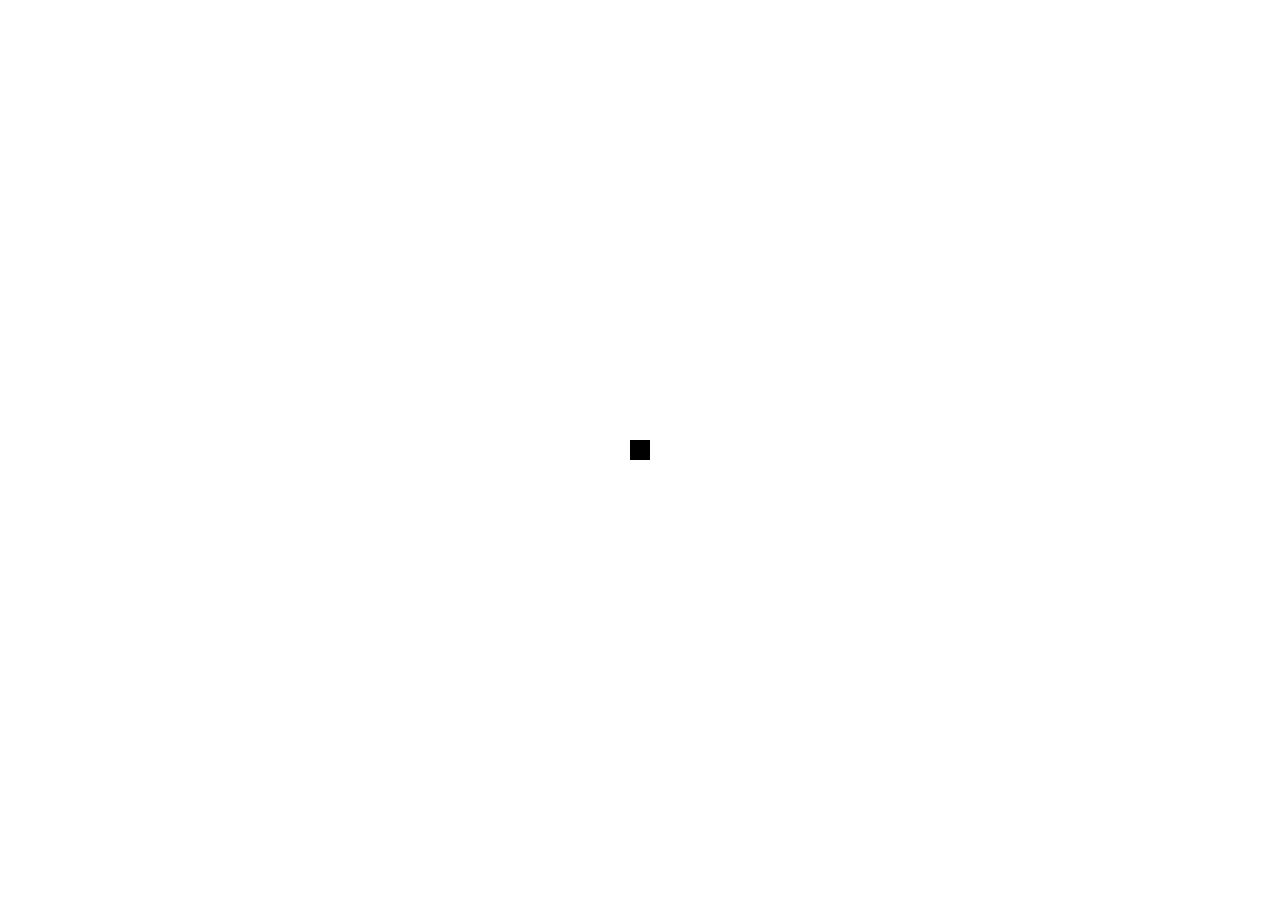
==== contacts.html @ 3ee38d35 "added html skeleton of the site" ====
<!DOCTYPE html>
<html lang="en">
<head>
    <meta charset="UTF-8">
    <meta name="viewport" content="width=device-width, initial-scale=1.0">
    <link rel="stylesheet" href="css/contacts.css">
    <title>Document</title>
</head>
<body>
    <div>
    <script type="text/javascript" charset="utf-8" async src="https://api-maps.yandex.ru/services/constructor/1.0/js/?um=constructor%3Ac2da8205ae7e68e22a00ccad50273f770ff82fc8f3315dd74a20b02ae6efc6f3&amp;width=1000&amp;height=600&amp;lang=ru_RU&amp;scroll=true"></script>
    </div>
</body>
</html>
---- css/contacts.css ----
div {
    border: 10px solid black;
    position: absolute;
    left: 50%;
    top: 50%;
    transform:translate(-50%,-50%);
}
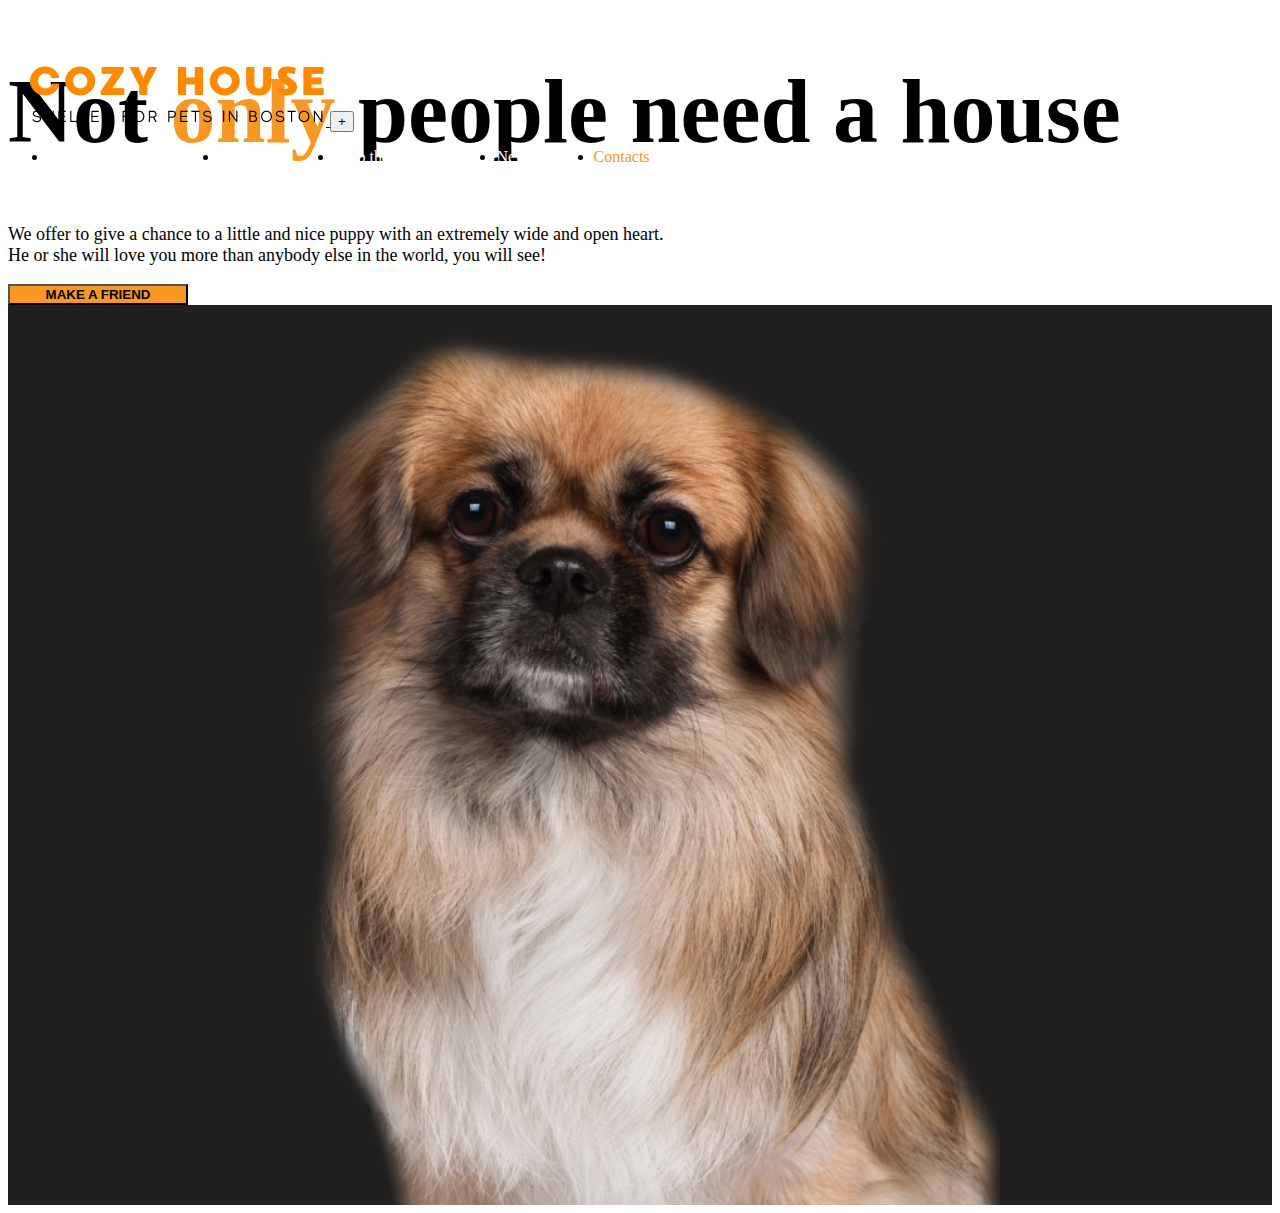
==== commit 8f4f67e9: "add header to contacts, and start doing contacts" ====
--- a/contacts.html
+++ b/contacts.html
@@ -4,11 +4,60 @@
     <meta charset="UTF-8">
     <meta name="viewport" content="width=device-width, initial-scale=1.0">
     <link rel="stylesheet" href="css/contacts.css">
-    <title>Document</title>
+    <link href="https://cdn.jsdelivr.net/npm/bootstrap@5.0.2/dist/css/bootstrap.min.css" rel="stylesheet" integrity="sha384-EVSTQN3/azprG1Anm3QDgpJLIm9Nao0Yz1ztcQTwFspd3yD65VohhpuuCOmLASjC" crossorigin="anonymous">
+    <title>Cozy House</title>
 </head>
 <body>
-    <div>
+    <header><!-- Хэдер надо сделать absolut что бы он не колизился с превым скролом-->
+        <nav class="navbar navbar-expand-lg">
+            <a class="navbar-brand" href="#">
+                <img src="assets/Logo.png" alt="Logo" style="padding-left: 20px;">
+            </a>
+            <!-- Тогглер для адаптивного меню -->
+            <button class="navbar-toggler" type="button" data-toggle="collapse" data-target="#navbarNavDropdown" aria-controls="navbarNavDropdown" aria-expanded="false" aria-label="Toggle navigation">
+                <span class="navbar-toggler-icon">+</span>
+            </button>
+            <!-- Элементы навигации справа -->
+            <div class="collapse navbar-collapse justify-content-end" id="navbarNavDropdown" style="padding-right: 20px">
+                <ul class="navbar-nav scroll-container">
+                <li class="nav-item active">
+                    <a class="nav-link" href="#">About the shelter</a>
+                </li>
+                <li class="nav-item">
+                    <a class="nav-link" href="#">Our pets</a>
+                </li>
+                <li class="nav-item">
+                    <a class="nav-link" href="#">Help the shelter</a>
+                </li>
+                <li class="nav-item">
+                    <a class="nav-link" href="#">News</a>
+                </li>
+                <li class="nav-item">
+                    <a class="nav-link" href="#"><span class="highlight">Contacts</span></a>
+                </li>
+            </ul>
+            </div>
+        </nav>
+    </header>
+
+    <div class="container-fluid">
+        <div class="row">
+            <div class="col-md-6 pattern-background d-flex flex-column justify-content-center">
+                <h1 style="font-size: 10vh;">Not <span class="highlight">only</span> people need a house</h1>
+                <p style="font-size: 2vh">We offer to give a chance to a little and nice puppy with an extremely wide and open heart. <br> He or she will love you more than anybody else in the world, you will see!</p>
+                <button class="btn mt-3" style="width: 20vh; background-color: #f79824"><b>MAKE A FRIEND</b></button>
+            </div>
+            <div class="col-md-6 dog-image" style="height: 100vh;"></div>
+        </div>
+    </div>
+
+    <!-- 
+    <div class="adress-map">
     <script type="text/javascript" charset="utf-8" async src="https://api-maps.yandex.ru/services/constructor/1.0/js/?um=constructor%3Ac2da8205ae7e68e22a00ccad50273f770ff82fc8f3315dd74a20b02ae6efc6f3&amp;width=1000&amp;height=600&amp;lang=ru_RU&amp;scroll=true"></script>
-    </div>
+    </div> -->
+
+    <script src="https://code.jquery.com/jquery-3.5.1.slim.min.js"></script>
+    <script src="https://cdn.jsdelivr.net/npm/@popperjs/core@2.9.9/dist/umd/popper.min.js"></script>
+    <script src="https://maxcdn.bootstrapcdn.com/bootstrap/4.5.2/js/bootstrap.min.js"></script>
 </body>
 </html>--- a/css/contacts.css
+++ b/css/contacts.css
@@ -1,7 +1,45 @@
-div {
+div.adress-map {
     border: 10px solid black;
     position: absolute;
     left: 50%;
     top: 50%;
     transform:translate(-50%,-50%);
 }
+
+header {
+    position: absolute;
+    width: 100%;
+}
+
+.scroll-container {
+    width: 47vw;
+    display: flex;
+    justify-content: space-between;
+}
+
+.highlight {
+    color: #f79824;
+}
+
+a.nav-link {
+    color: white;
+}
+
+a.nav-link:visited {
+    color: white;
+}
+
+a.nav-link:hover {
+    color: #FFD7A8;
+}
+
+.pattern-background {
+    background: linear-gradient(rgba(255,255,255,0.95), rgba(255,255,255,0.95)), url('../assets/repeat-bg-main.png') repeat;
+}
+
+.dog-image {
+    background: url('../assets/dog-contacts.png') no-repeat center center;
+    background-size: 80vh;
+    background-color: #21201F;
+    margin: 0px 0px 0px auto;
+}
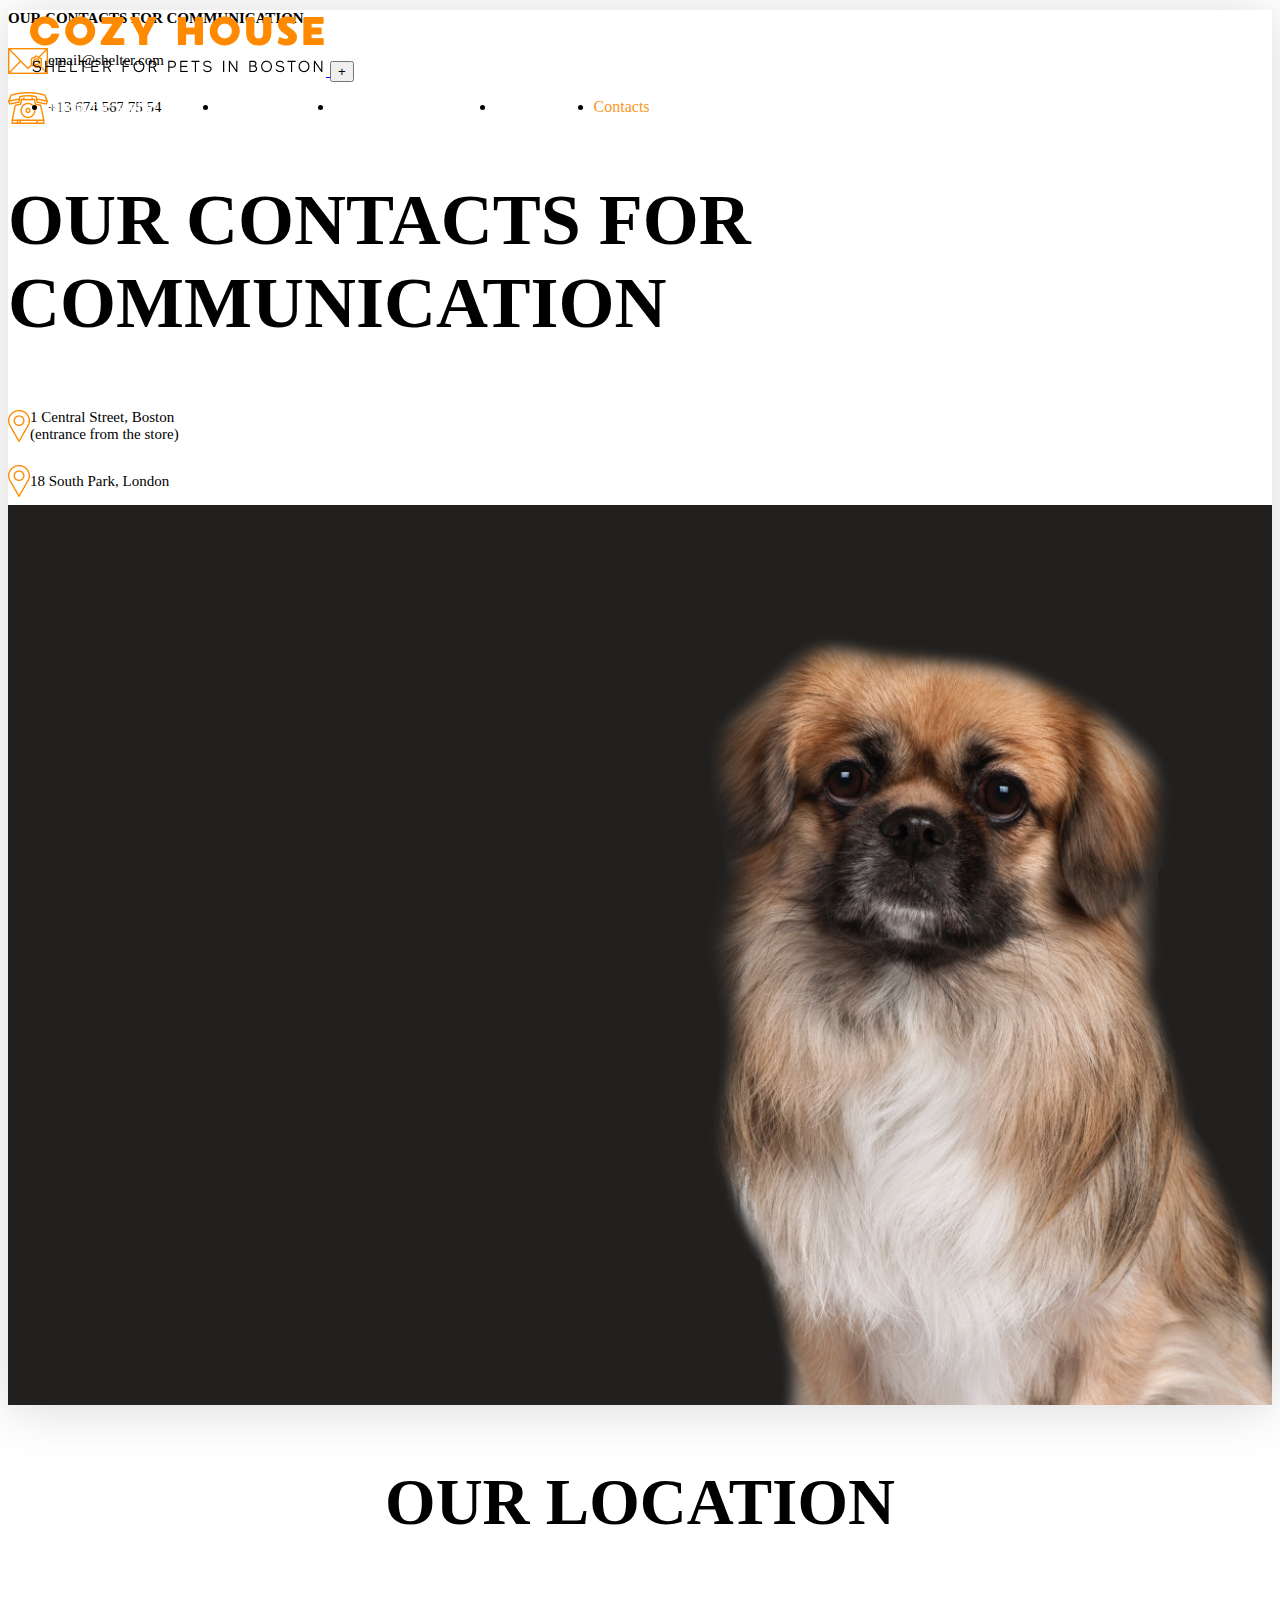
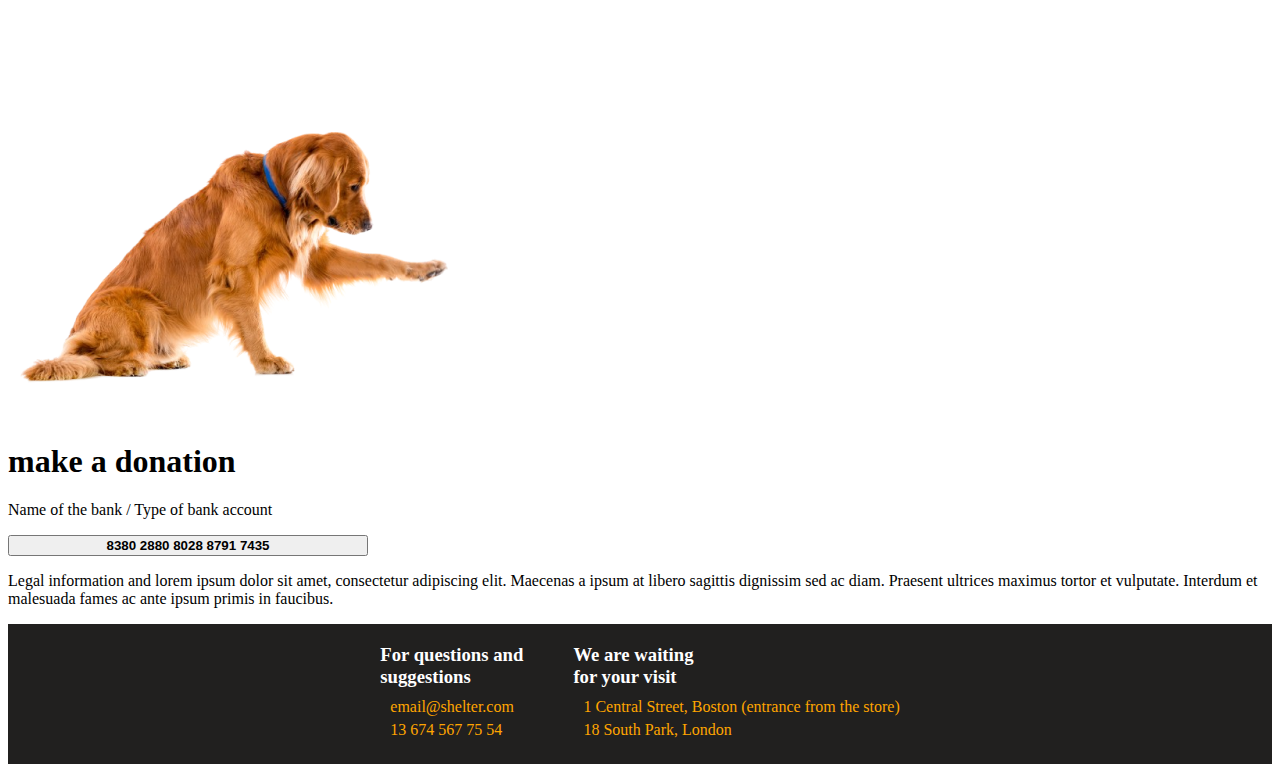
==== commit 75a5b706: "Updates Contacts page" ====
--- a/contacts.html
+++ b/contacts.html
@@ -4,6 +4,7 @@
     <meta charset="UTF-8">
     <meta name="viewport" content="width=device-width, initial-scale=1.0">
     <link rel="stylesheet" href="css/contacts.css">
+    <link rel="stylesheet" href="css/header_footer_fonts.css">
     <link href="https://cdn.jsdelivr.net/npm/bootstrap@5.0.2/dist/css/bootstrap.min.css" rel="stylesheet" integrity="sha384-EVSTQN3/azprG1Anm3QDgpJLIm9Nao0Yz1ztcQTwFspd3yD65VohhpuuCOmLASjC" crossorigin="anonymous">
     <title>Cozy House</title>
 </head>
@@ -40,21 +41,64 @@
         </nav>
     </header>
 
-    <div class="container-fluid">
+    <div class="container-fluid shadow">
         <div class="row">
             <div class="col-md-6 pattern-background d-flex flex-column justify-content-center">
-                <h1 style="font-size: 10vh;">Not <span class="highlight">only</span> people need a house</h1>
-                <p style="font-size: 2vh">We offer to give a chance to a little and nice puppy with an extremely wide and open heart. <br> He or she will love you more than anybody else in the world, you will see!</p>
-                <button class="btn mt-3" style="width: 20vh; background-color: #f79824"><b>MAKE A FRIEND</b></button>
+                <h1 style="font-size: 15px;">OUR CONTACTS FOR COMMUNICATION</h1>
+                <div class="icon_text">
+                    <img src="assets/icon-email.png">
+                    <p style="font-size: 15px">email@shelter.com</p>
+                </div>
+                <div class="icon_text">
+                    <img src="assets/icon-phone.png">
+                    <p style="font-size: 15px">+13 674 567 75 54</p>
+                </div>
+                <h1 style="font-size: 8vh;">OUR CONTACTS FOR COMMUNICATION</h1>
+                <div class="icon_text">
+                    <img src="assets/icon-marker.png">
+                    <p style="font-size: 15px">1 Central Street, Boston  <br> (entrance from the store)</p>
+                </div>
+                <div class="icon_text">
+                    <img src="assets/icon-marker.png">
+                    <p style="font-size: 15px">18 South Park, London </p>
+                </div>
             </div>
             <div class="col-md-6 dog-image" style="height: 100vh;"></div>
         </div>
     </div>
 
-    <!-- 
-    <div class="adress-map">
-    <script type="text/javascript" charset="utf-8" async src="https://api-maps.yandex.ru/services/constructor/1.0/js/?um=constructor%3Ac2da8205ae7e68e22a00ccad50273f770ff82fc8f3315dd74a20b02ae6efc6f3&amp;width=1000&amp;height=600&amp;lang=ru_RU&amp;scroll=true"></script>
-    </div> -->
+    <div class="adress-map-box">
+        <h1 class="goaltext">OUR LOCATION</h1>
+
+        <div class="adress-map">
+            <script type="text/javascript" charset="utf-8" async src="https://api-maps.yandex.ru/services/constructor/1.0/js/?um=constructor%3A89f43f31214b8c8a952e87af2fd942426163f41480befe14ef642477a2e62853&amp;width=100%25&amp;height=600&amp;lang=ru_RU&amp;scroll=true"></script>
+        </div>
+    </div>
+
+    <div class="main-content">
+        <img src="assets/dog.png" alt="Описание картинки">
+        <div class="right-column">
+            <h1>make a donation</h1>
+            <p>Name of the bank / Type of bank account</p>
+            <button class="main-button mt-3" style="width: 40vh;"><b>8380 2880 8028 8791 7435</b></button>
+            <p>Legal information and lorem ipsum dolor sit amet, consectetur adipiscing elit. Maecenas a ipsum at libero sagittis dignissim sed ac diam. Praesent ultrices maximus tortor et vulputate. Interdum et malesuada fames ac ante ipsum primis in faucibus.</p>
+        </div>
+    </div>
+
+    <footer>
+        <div class="footer-container">
+            <div class="column">
+                <h3>For questions and <br>suggestions</h3>
+                <p><i class="icon icon-mail"></i><span>email@shelter.com</span></p>
+                <p><i class="icon icon-phone"></i><span>13 674 567 75 54</span></p>
+            </div>
+            <div class="column">
+                <h3>We  are waiting<br> for your visit</h3>
+                <p><i class="icon icon-map"></i><span>1 Central Street, Boston (entrance from the store)</span></p>
+                <p><i class="icon icon-map"></i><span>18 South Park, London </span></p>
+            </div>
+        </div>
+    </footer>
 
     <script src="https://code.jquery.com/jquery-3.5.1.slim.min.js"></script>
     <script src="https://cdn.jsdelivr.net/npm/@popperjs/core@2.9.9/dist/umd/popper.min.js"></script>
--- a/css/contacts.css
+++ b/css/contacts.css
@@ -1,11 +1,3 @@
-div.adress-map {
-    border: 10px solid black;
-    position: absolute;
-    left: 50%;
-    top: 50%;
-    transform:translate(-50%,-50%);
-}
-
 header {
     position: absolute;
     width: 100%;
@@ -37,9 +29,65 @@
     background: linear-gradient(rgba(255,255,255,0.95), rgba(255,255,255,0.95)), url('../assets/repeat-bg-main.png') repeat;
 }
 
+.shadow {
+    box-shadow: 0px 4px 50px rgba(0, 0, 0, 0.15);
+}
+
 .dog-image {
     background: url('../assets/dog-contacts.png') no-repeat center center;
-    background-size: 80vh;
+    background-size: 65vh;
     background-color: #21201F;
+    background-position: right bottom;
     margin: 0px 0px 0px auto;
 }
+
+.goaltext {
+    font-family: 'Waffle';
+    width: 100%;
+    text-align: center;
+    margin: 60px 0px;
+    font-size: 65px;
+}
+
+.adress-map-box{
+    background-color: F6F6F6;
+    padding: 0 11% 100px 11%;
+}
+
+.adress-map {
+    box-shadow: 0px 0px 40px rgba(0, 0, 0, 0.15);
+    width: 100%;
+}
+
+.icon_text {
+    display: flex;
+    align-items: center;
+}
+
+footer {
+    background-color: #21201F;
+    color: white;
+    padding: 20px 0;
+}
+
+.footer-container {
+    display: flex;
+    justify-content: center;
+    gap: 50px;
+}
+
+.column h3 {
+    margin: 0 0 10px 0;
+    font-weight: bold;
+}
+
+.column p {
+    display: flex;
+    align-items: center;
+    color: orange;
+    margin: 5px 0;
+}
+
+.column span {
+    margin-left: 10px;
+}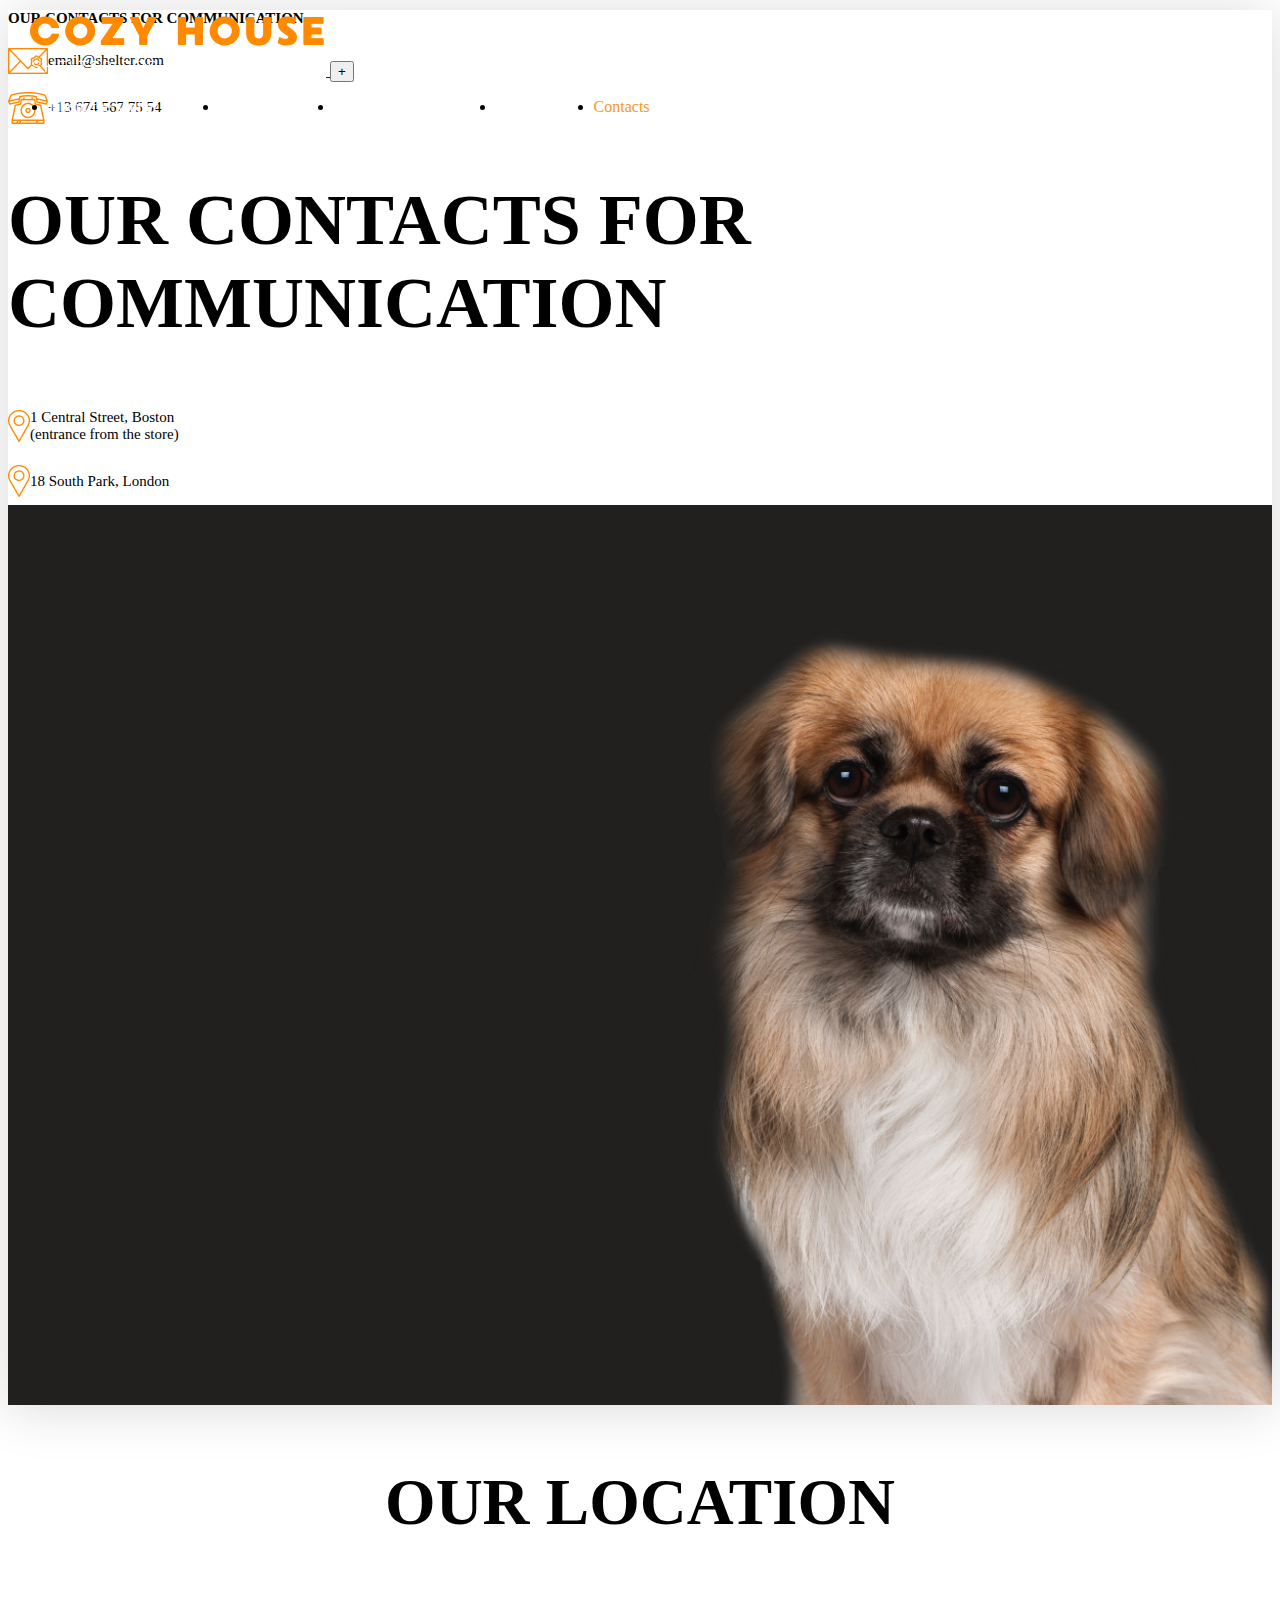
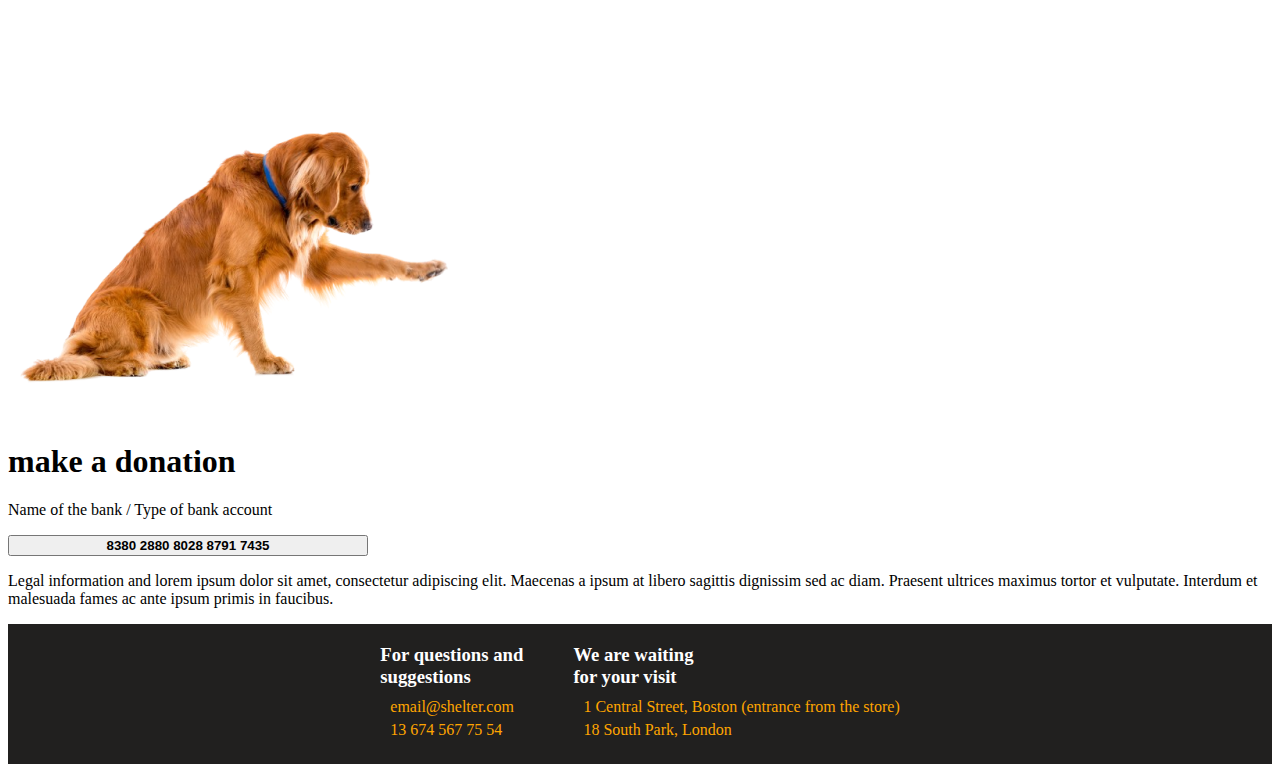
==== commit 0ecfa19b: "added path to pages" ====
--- a/contacts.html
+++ b/contacts.html
@@ -22,19 +22,19 @@
             <div class="collapse navbar-collapse justify-content-end" id="navbarNavDropdown" style="padding-right: 20px">
                 <ul class="navbar-nav scroll-container">
                 <li class="nav-item active">
-                    <a class="nav-link" href="#">About the shelter</a>
+                    <a class="nav-link" href="index.html">About the shelter</a>
                 </li>
                 <li class="nav-item">
-                    <a class="nav-link" href="#">Our pets</a>
+                    <a class="nav-link" href="our_friends.html">Our pets</a>
                 </li>
                 <li class="nav-item">
-                    <a class="nav-link" href="#">Help the shelter</a>
+                    <a class="nav-link" href="help_the_shelter.html">Help the shelter</a>
                 </li>
                 <li class="nav-item">
-                    <a class="nav-link" href="#">News</a>
+                    <a class="nav-link" href="news.html">News</a>
                 </li>
                 <li class="nav-item">
-                    <a class="nav-link" href="#"><span class="highlight">Contacts</span></a>
+                    <a class="nav-link" href="contacts.html"><span class="highlight">Contacts</span></a>
                 </li>
             </ul>
             </div>
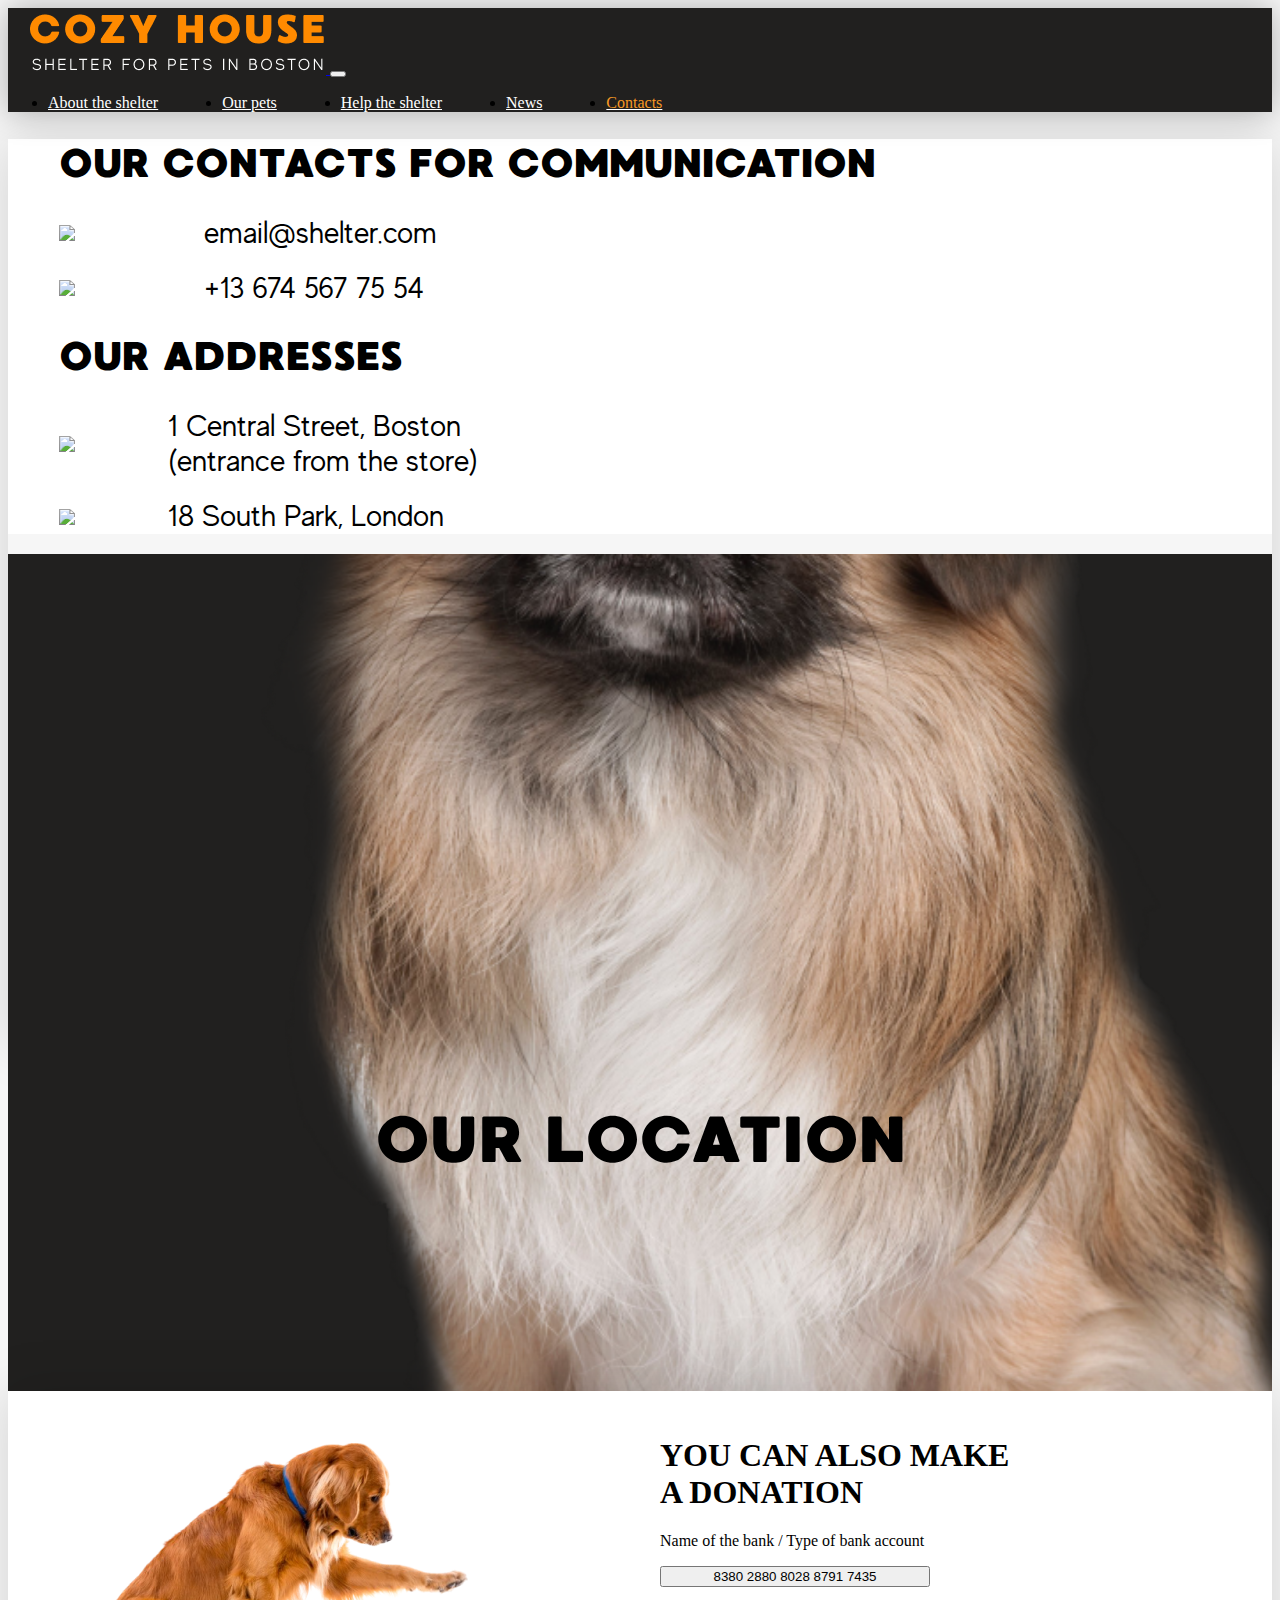
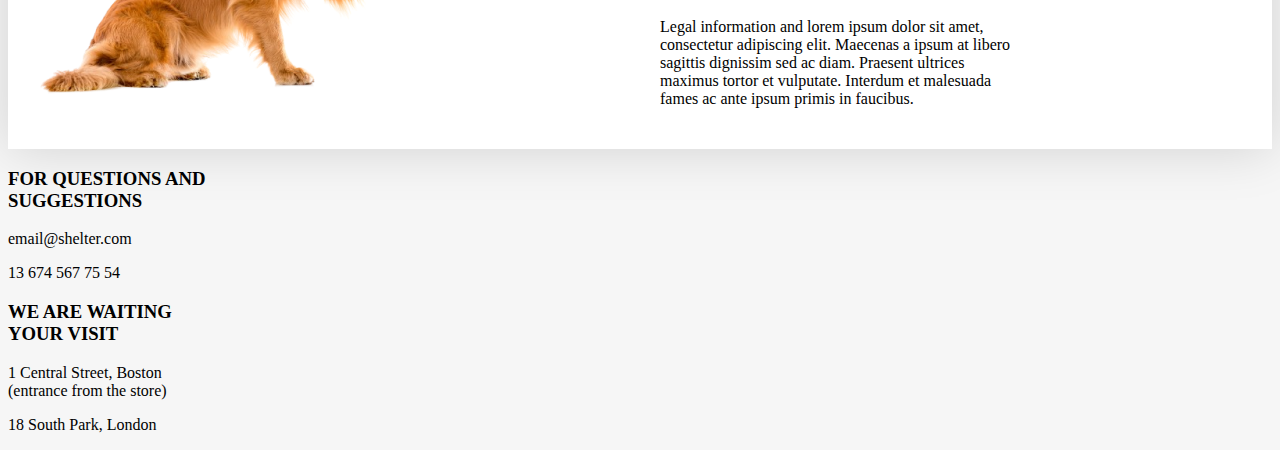
==== commit f45cca1e: "Upadate contacts" ====
--- a/contacts.html
+++ b/contacts.html
@@ -8,15 +8,15 @@
     <link href="https://cdn.jsdelivr.net/npm/bootstrap@5.0.2/dist/css/bootstrap.min.css" rel="stylesheet" integrity="sha384-EVSTQN3/azprG1Anm3QDgpJLIm9Nao0Yz1ztcQTwFspd3yD65VohhpuuCOmLASjC" crossorigin="anonymous">
     <title>Cozy House</title>
 </head>
-<body>
-    <header><!-- Хэдер надо сделать absolut что бы он не колизился с превым скролом-->
+<body style="background-color: #F6F6F6;">
+    <header>
         <nav class="navbar navbar-expand-lg">
             <a class="navbar-brand" href="#">
                 <img src="assets/Logo.png" alt="Logo" style="padding-left: 20px;">
             </a>
             <!-- Тогглер для адаптивного меню -->
             <button class="navbar-toggler" type="button" data-toggle="collapse" data-target="#navbarNavDropdown" aria-controls="navbarNavDropdown" aria-expanded="false" aria-label="Toggle navigation">
-                <span class="navbar-toggler-icon">+</span>
+                <span class="navbar-toggler-icon"><div id="lines"></div></span>
             </button>
             <!-- Элементы навигации справа -->
             <div class="collapse navbar-collapse justify-content-end" id="navbarNavDropdown" style="padding-right: 20px">
@@ -42,28 +42,28 @@
     </header>
 
     <div class="container-fluid shadow">
-        <div class="row">
-            <div class="col-md-6 pattern-background d-flex flex-column justify-content-center">
-                <h1 style="font-size: 15px;">OUR CONTACTS FOR COMMUNICATION</h1>
+        <div class="row row1">
+            <div class="col-md-6 pattern-background d-flex flex-column justify-content-center" style="padding: 0 0 0 4%;">
+                <h1 style="font-size: 40px;">OUR CONTACTS FOR COMMUNICATION</h1>
                 <div class="icon_text">
-                    <img src="assets/icon-email.png">
-                    <p style="font-size: 15px">email@shelter.com</p>
+                    <img src="assets/mail.png">
+                    <p style="font-size: 30px">email@shelter.com</p>
                 </div>
                 <div class="icon_text">
-                    <img src="assets/icon-phone.png">
-                    <p style="font-size: 15px">+13 674 567 75 54</p>
+                    <img src="assets/phone.png">
+                    <p style="font-size: 30px">+13 674 567 75 54</p>
                 </div>
-                <h1 style="font-size: 8vh;">OUR CONTACTS FOR COMMUNICATION</h1>
+                <h1 style="font-size: 40px;">OUR ADDRESSES</h1>
                 <div class="icon_text">
-                    <img src="assets/icon-marker.png">
-                    <p style="font-size: 15px">1 Central Street, Boston  <br> (entrance from the store)</p>
+                    <img src="assets/pin.png" style = "width: 6%;">
+                    <p style="font-size: 30px">1 Central Street, Boston  <br> (entrance from the store)</p>
                 </div>
                 <div class="icon_text">
-                    <img src="assets/icon-marker.png">
-                    <p style="font-size: 15px">18 South Park, London </p>
+                    <img src="assets/pin.png" style = "width: 6%;">
+                    <p style="font-size: 30px">18 South Park, London </p>
                 </div>
             </div>
-            <div class="col-md-6 dog-image" style="height: 100vh;"></div>
+            <div class="col-md-6 dog-image" style="height: 100%;"></div>
         </div>
     </div>
 
@@ -76,29 +76,38 @@
     </div>
 
     <div class="main-content">
-        <img src="assets/dog.png" alt="Описание картинки">
+        <div class="left-column">
+            <img src="assets/dog.png" alt="Описание картинки">
+        </div>
         <div class="right-column">
-            <h1>make a donation</h1>
-            <p>Name of the bank / Type of bank account</p>
-            <button class="main-button mt-3" style="width: 40vh;"><b>8380 2880 8028 8791 7435</b></button>
-            <p>Legal information and lorem ipsum dolor sit amet, consectetur adipiscing elit. Maecenas a ipsum at libero sagittis dignissim sed ac diam. Praesent ultrices maximus tortor et vulputate. Interdum et malesuada fames ac ante ipsum primis in faucibus.</p>
+            <div class="text-content">
+                <h1>YOU CAN ALSO MAKE A DONATION</h1>
+                <p>Name of the bank / Type of bank account</p>
+                
+                <button class="main-button mt-3 orange" style="width: 30vh;">
+                    <span class="button-content">
+                        <i class="icon card"></i> 8380 2880 8028 8791 7435
+                    </span>
+                </button>
+                <p style="text-align: left;">Legal information and lorem ipsum dolor sit amet, consectetur adipiscing elit. Maecenas a ipsum at libero sagittis dignissim sed ac diam. Praesent ultrices maximus tortor et vulputate. Interdum et malesuada fames ac ante ipsum primis in faucibus.</p>
+            </div>
         </div>
     </div>
 
     <footer>
         <div class="footer-container">
             <div class="column">
-                <h3>For questions and <br>suggestions</h3>
-                <p><i class="icon icon-mail"></i><span>email@shelter.com</span></p>
-                <p><i class="icon icon-phone"></i><span>13 674 567 75 54</span></p>
+                <h3 style="text-transform: uppercase;">For questions and <br>suggestions</h3>
+                <p><i class="icon1 icon-mail"></i><span>email@shelter.com</span></p>
+                <p><i class="icon1 icon-phone"></i><span>13 674 567 75 54</span></p>
             </div>
             <div class="column">
-                <h3>We  are waiting<br> for your visit</h3>
-                <p><i class="icon icon-map"></i><span>1 Central Street, Boston (entrance from the store)</span></p>
-                <p><i class="icon icon-map"></i><span>18 South Park, London </span></p>
+                <h3 style="text-transform: uppercase;">We are waiting <br>your visit</h3>
+                <p><i class="icon2 icon-map"></i><span>1 Central Street, Boston <br>(entrance from the store)</span></p>
+                <p><i class="icon2 icon-map"></i><span>18 South Park, London </span></p>
             </div>
         </div>
-    </footer>
+      </footer>
 
     <script src="https://code.jquery.com/jquery-3.5.1.slim.min.js"></script>
     <script src="https://cdn.jsdelivr.net/npm/@popperjs/core@2.9.9/dist/umd/popper.min.js"></script>
--- a/css/contacts.css
+++ b/css/contacts.css
@@ -1,10 +1,16 @@
+body{
+    background-color: #F6F6F6;
+}
+
 header {
-    position: absolute;
-    width: 100%;
+    background: #21201F;
+    box-shadow: 0px 0px 30px rgba(0, 0, 0, 0.3);
+    z-index: 1000;
+    position: relative;
 }
 
 .scroll-container {
-    width: 47vw;
+    width: 48vw;
     display: flex;
     justify-content: space-between;
 }
@@ -15,6 +21,7 @@
 
 a.nav-link {
     color: white;
+    transition: color 0.5s ease;
 }
 
 a.nav-link:visited {
@@ -35,7 +42,7 @@
 
 .dog-image {
     background: url('../assets/dog-contacts.png') no-repeat center center;
-    background-size: 65vh;
+    background-size: 80%;
     background-color: #21201F;
     background-position: right bottom;
     margin: 0px 0px 0px auto;
@@ -50,8 +57,7 @@
 }
 
 .adress-map-box{
-    background-color: F6F6F6;
-    padding: 0 11% 100px 11%;
+    padding: 0 11% 150px 11%;
 }
 
 .adress-map {
@@ -62,32 +68,49 @@
 .icon_text {
     display: flex;
     align-items: center;
+    margin: 20px 0;
 }
 
-footer {
-    background-color: #21201F;
-    color: white;
-    padding: 20px 0;
+.icon_text img {
+    width: 9%;
+    height: auto;
 }
 
-.footer-container {
-    display: flex;
-    justify-content: center;
-    gap: 50px;
+.icon_text p{
+    margin: 0% 3%;
 }
 
-.column h3 {
-    margin: 0 0 10px 0;
-    font-weight: bold;
+
+.row1 {
+    height: 900px;
 }
 
-.column p {
-    display: flex;
-    align-items: center;
-    color: orange;
-    margin: 5px 0;
+.main-content {
+    display: flex; /* Используем flexbox для расположения колонок */
+    align-items: center; /* Вертикальное центрирование контента колонок */
+    background-color: white;
+    box-shadow: 0px 0px 50px rgba(0, 0, 0, 0.15);;
 }
 
-.column span {
-    margin-left: 10px;
+.main-content button{
+    margin-bottom: 15px;
+}
+
+.left-column,
+.right-column {
+    flex: 1; /* Колонки займут по половине ширины родителя */
+    display: flex; /* Также используем flexbox для центрирования изображения и текста */
+    justify-content: left; /* Горизонтальное центрирование содержимого колонок */
+    align-items: left; /* Вертикальное центрирование содержимого колонок */
+    text-align: left; /* Центрируем текст внутри правой колонки */
+    padding: 20px; /* Добавляем немного отступа */
+}
+
+.left-column img {
+    max-width: 100%; /* Чтобы картинка не выходила за пределы своей колонки */
+    height: auto; /* Чтобы сохранить пропорции картинки */
+}
+
+.text-content {
+    max-width: 60%; /* Ограничиваем ширину текста, делая его менее широким, чем колонка */
 }--- a/css/header_footer_fonts.css
+++ b/css/header_footer_fonts.css
@@ -0,0 +1,37 @@
+@font-face {
+    font-family: 'Waffle';
+    src: url('../fonts/MADE Waffle Soft.otf') format("truetype");
+    font-weight: 700;
+}
+
+@font-face {
+    font-family: 'Evolve';
+    src: url('../fonts/MADE Evolve Sans Medium.otf') format("truetype");
+    font-weight: 500;
+}
+
+@font-face {
+    font-family: 'Evolve';
+    src: url('../fonts/MADE Evolve Sans Regular.otf') format("truetype");
+    font-weight: 400;
+}
+
+.container-fluid h1 {
+    font-family: 'Waffle';
+    text-transform: uppercase;
+}
+
+.container h1 {
+    font-family: 'Waffle';
+    text-transform: uppercase;
+}
+
+.container-fluid p {
+    font-family: 'Evolve';
+    font-weight: 400;
+}
+
+.container .icon-text {
+    font-family: 'Evolve';
+    font-weight: 400;
+}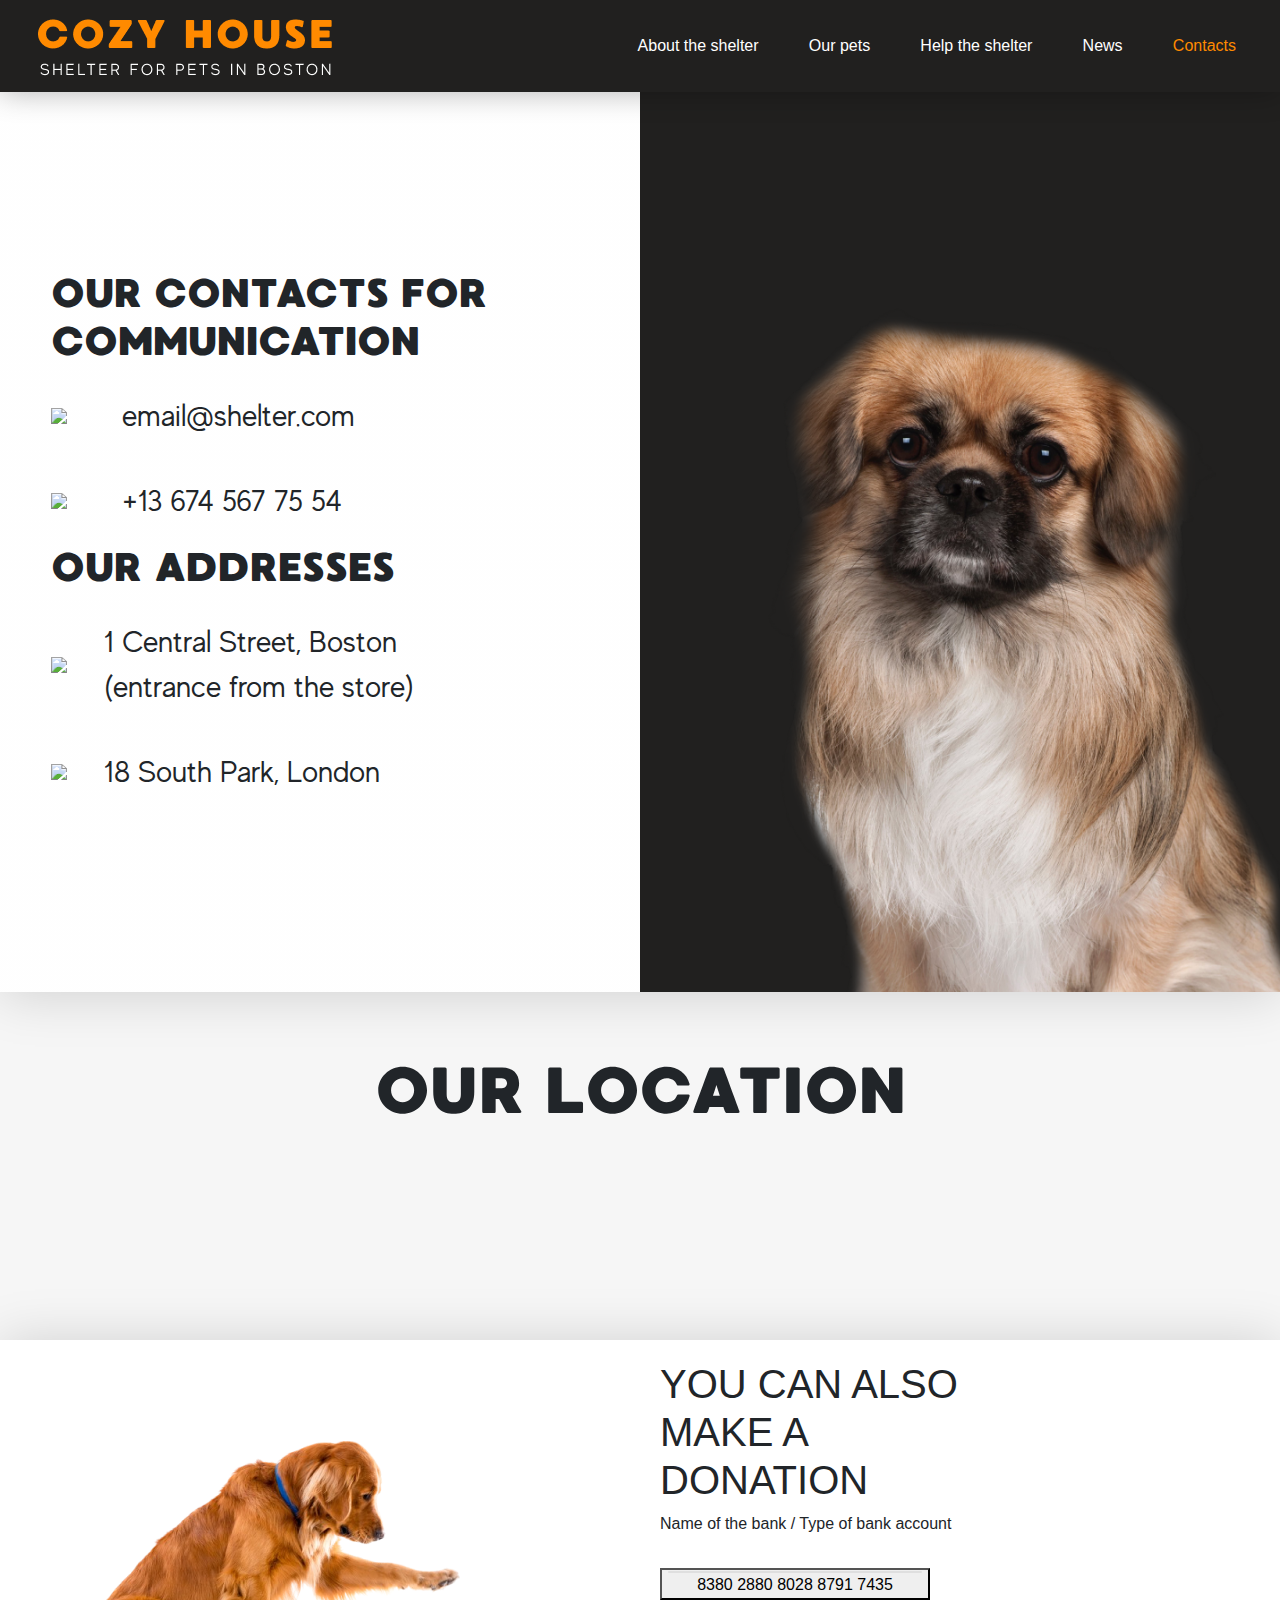
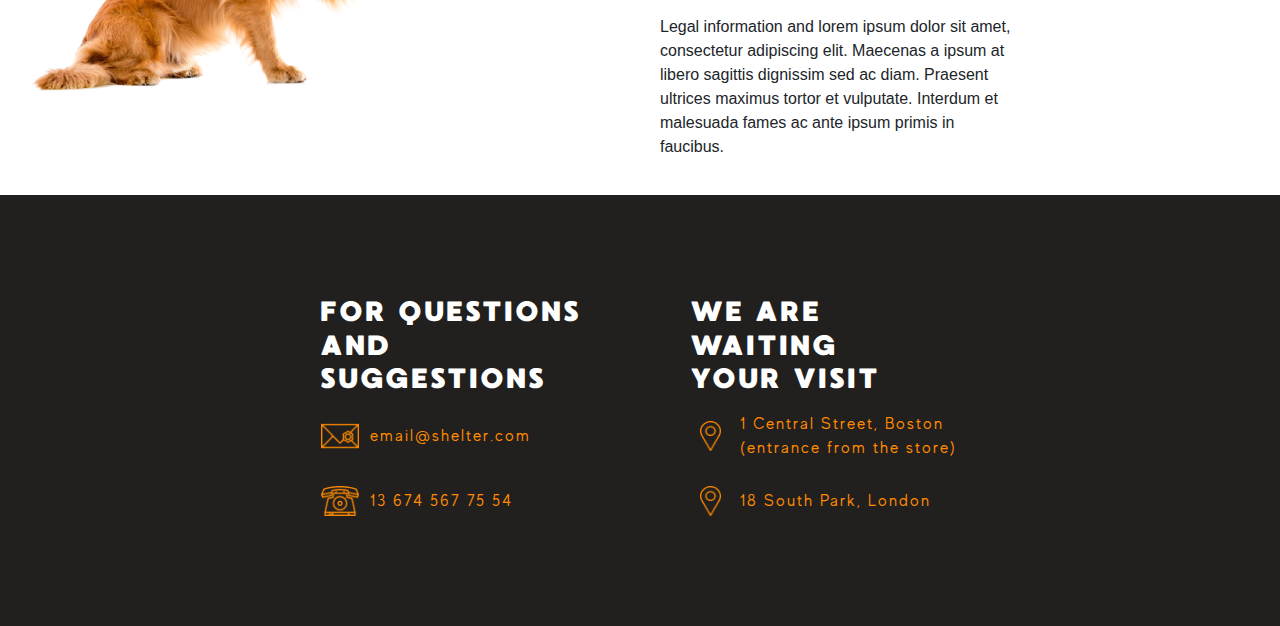
==== commit a09d95e7: "edit header and footer" ====
--- a/contacts.html
+++ b/contacts.html
@@ -5,10 +5,11 @@
     <meta name="viewport" content="width=device-width, initial-scale=1.0">
     <link rel="stylesheet" href="css/contacts.css">
     <link rel="stylesheet" href="css/header_footer_fonts.css">
-    <link href="https://cdn.jsdelivr.net/npm/bootstrap@5.0.2/dist/css/bootstrap.min.css" rel="stylesheet" integrity="sha384-EVSTQN3/azprG1Anm3QDgpJLIm9Nao0Yz1ztcQTwFspd3yD65VohhpuuCOmLASjC" crossorigin="anonymous">
+    <link rel="stylesheet" href="https://maxcdn.bootstrapcdn.com/bootstrap/4.0.0/css/bootstrap.min.css" integrity="sha384-Gn5384xqQ1aoWXA+058RXPxPg6fy4IWvTNh0E263XmFcJlSAwiGgFAW/dAiS6JXm" crossorigin="anonymous">
     <title>Cozy House</title>
 </head>
 <body style="background-color: #F6F6F6;">
+
     <header>
         <nav class="navbar navbar-expand-lg">
             <a class="navbar-brand" href="#">
--- a/css/contacts.css
+++ b/css/contacts.css
@@ -1,35 +1,5 @@
 body{
     background-color: #F6F6F6;
-}
-
-header {
-    background: #21201F;
-    box-shadow: 0px 0px 30px rgba(0, 0, 0, 0.3);
-    z-index: 1000;
-    position: relative;
-}
-
-.scroll-container {
-    width: 48vw;
-    display: flex;
-    justify-content: space-between;
-}
-
-.highlight {
-    color: #f79824;
-}
-
-a.nav-link {
-    color: white;
-    transition: color 0.5s ease;
-}
-
-a.nav-link:visited {
-    color: white;
-}
-
-a.nav-link:hover {
-    color: #FFD7A8;
 }
 
 .pattern-background {
--- a/css/header_footer_fonts.css
+++ b/css/header_footer_fonts.css
@@ -33,5 +33,122 @@
 
 .container .icon-text {
     font-family: 'Evolve';
+    letter-spacing: 2px;
     font-weight: 400;
+}
+
+footer {
+    background-color: #21201F;
+    color: white;
+    padding: 100px 0;
+}
+
+.footer-container {
+    display: flex;
+    justify-content: space-between;
+    gap: 50px;
+    align-items: top;
+    width: 50%;
+    margin: 0px auto;
+}
+
+.column h3 {
+    margin-bottom: 10px;
+    font-family: 'Waffle';
+    letter-spacing: 2px;
+}
+
+.column p {
+    display: flex;
+    align-items: center;
+    color: #FF8A00;
+    height: 50px;
+    margin: 15px 0 0 0;
+    font-family: 'Evolve';
+    letter-spacing: 2px;
+    font-weight: 400;
+}
+
+.column span {
+    margin-left: 10px;
+}
+
+.icon1 {
+    width: 26px;
+    height: 20px;
+    background-size: cover;
+}
+
+.icon2 {
+    width: 18px;
+    height: 26px;
+    background-size: cover;
+}
+
+.icon-mail {
+    background-image: url('../assets/icon-email.png');
+    background-position: center center;
+    background-repeat: no-repeat;
+    background-size: contain;
+    width: 40px;
+    height: 30px;
+}
+
+.icon-phone {
+    background-image: url('../assets/icon-phone.png');
+    background-position: center center;
+    background-repeat: no-repeat;
+    background-size: contain;
+    width: 40px;
+    height: 30px;
+}
+
+.icon-map {
+    background-image: url('../assets/icon-marker.png');
+    background-position: center center;
+    background-repeat: no-repeat;
+    background-size: contain;
+    width: 40px;
+    height: 30px;
+}
+
+header {
+    background: #21201F;
+    box-shadow: 0px 0px 30px rgba(0, 0, 0, 0.3);
+    z-index: 1000;
+    position: relative;
+}
+
+.scroll-container {
+    width: 48vw;
+    display: flex;
+    justify-content: space-between;
+}
+
+.highlight {
+    color: #FF8A00;
+}
+
+a.nav-link {
+    color: white;
+    transition: color 0.5s ease;
+}
+
+a.nav-link:visited {
+    color: white;
+}
+
+a.nav-link:hover {
+    color: #FFD7A8;
+}
+
+#lines {
+    border-bottom: 12px double white;
+    border-top: 4px solid white;
+    content: "";
+    height: 4px;
+    width: 30px;
+    box-sizing: unset;
+    display: inline-block;
+    vertical-align: middle;
 }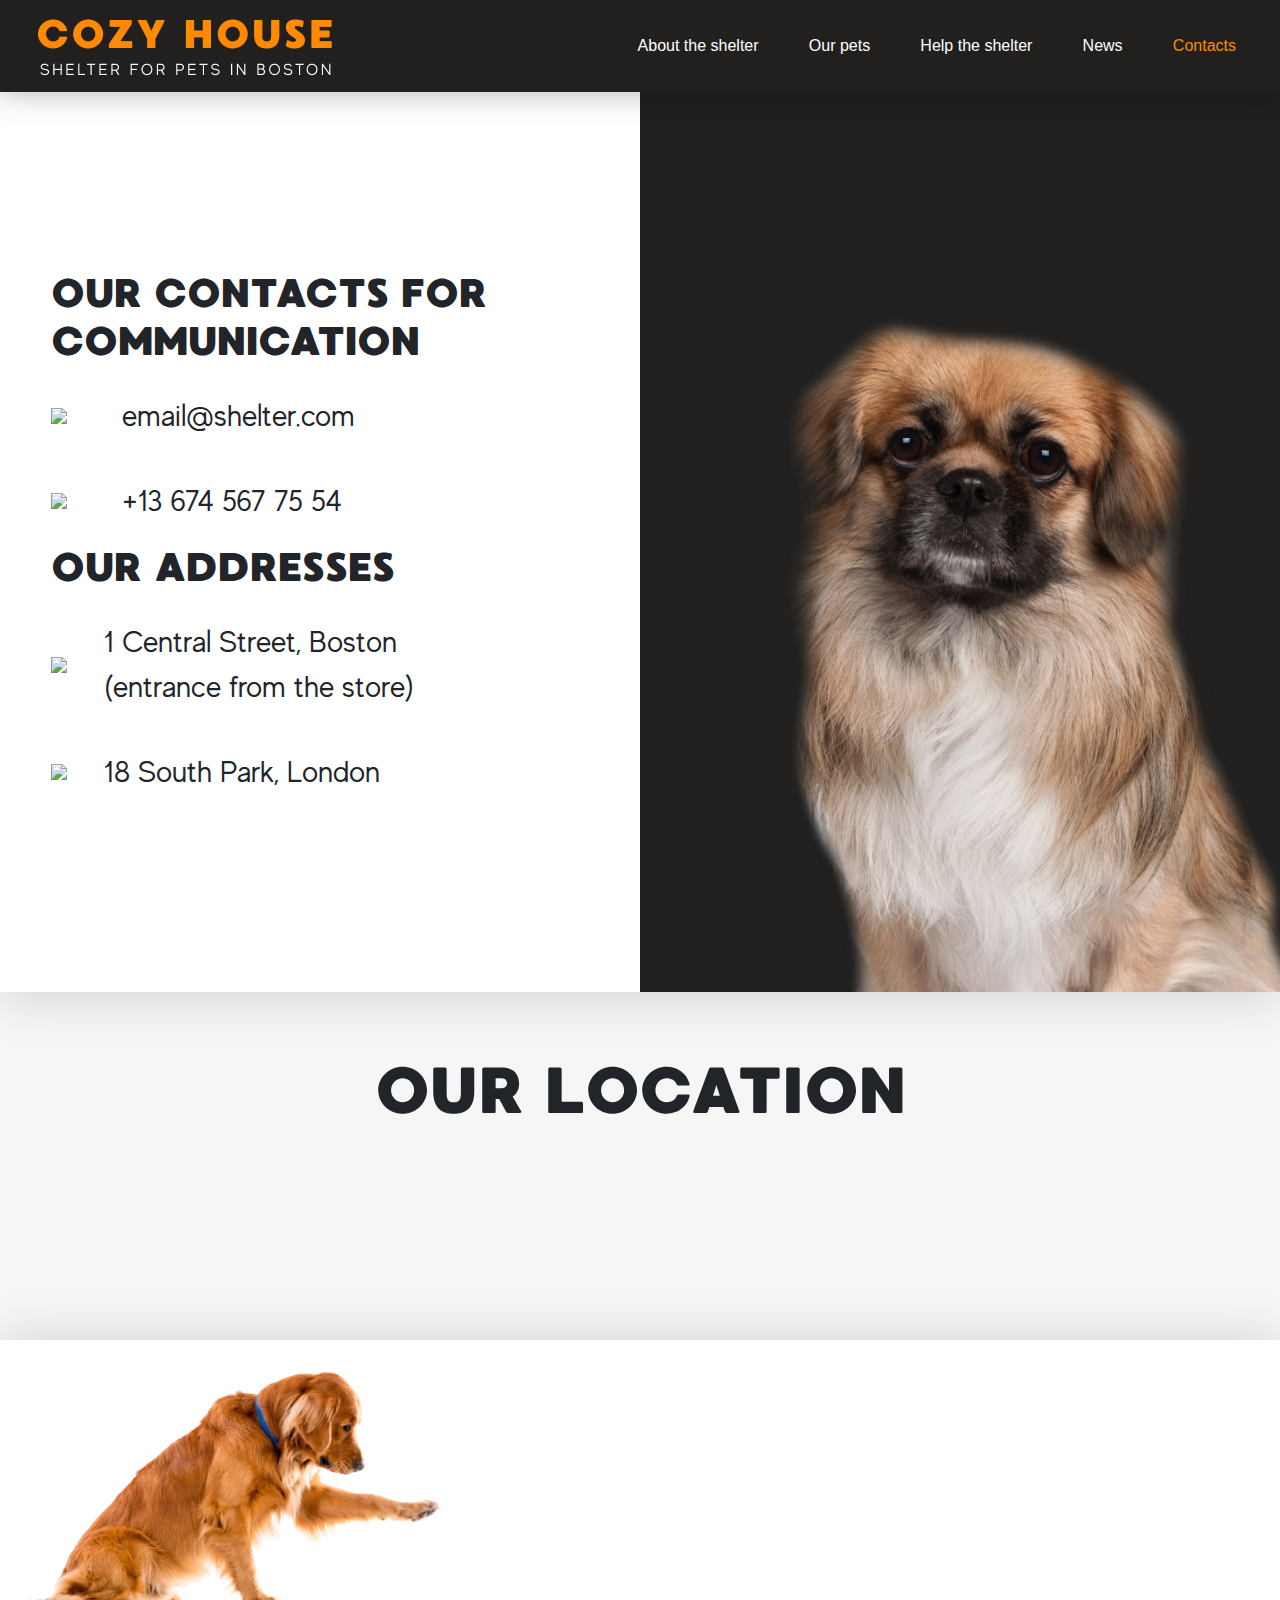
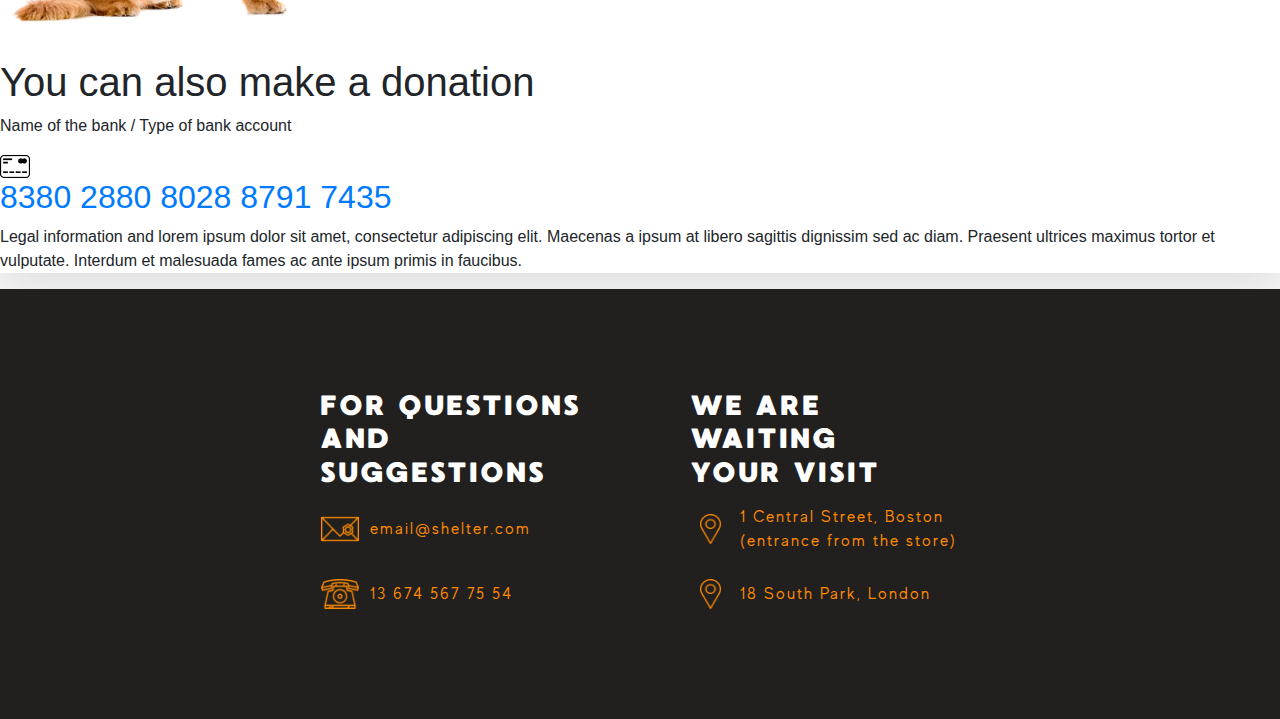
==== commit f614c2a3: "Merge branch 'main' of https://github.com/drik-exe/shelter-pet" ====
--- a/contacts.html
+++ b/contacts.html
@@ -76,22 +76,16 @@
         </div>
     </div>
 
-    <div class="main-content">
-        <div class="left-column">
-            <img src="assets/dog.png" alt="Описание картинки">
-        </div>
-        <div class="right-column">
-            <div class="text-content">
-                <h1>YOU CAN ALSO MAKE A DONATION</h1>
-                <p>Name of the bank / Type of bank account</p>
-                
-                <button class="main-button mt-3 orange" style="width: 30vh;">
-                    <span class="button-content">
-                        <i class="icon card"></i> 8380 2880 8028 8791 7435
-                    </span>
-                </button>
-                <p style="text-align: left;">Legal information and lorem ipsum dolor sit amet, consectetur adipiscing elit. Maecenas a ipsum at libero sagittis dignissim sed ac diam. Praesent ultrices maximus tortor et vulputate. Interdum et malesuada fames ac ante ipsum primis in faucibus.</p>
-            </div>
+    <div class="donats_content white_card">
+        <img src="assets/dog.png">
+        <div class="donats_column">
+            <h1>You can also make a donation</h1>
+            <p>Name of the bank / Type of bank account</p>
+            <a href="" class="bank_card">
+                <img src="assets/card.png">
+                <h2>8380 2880 8028 8791 7435</h2>
+            </a>
+            <p class="grey_text">Legal information and lorem ipsum dolor sit amet, consectetur adipiscing elit. Maecenas a ipsum at libero sagittis dignissim sed ac diam. Praesent ultrices maximus tortor et vulputate. Interdum et malesuada fames ac ante ipsum primis in faucibus.</p>
         </div>
     </div>
 
--- a/css/contacts.css
+++ b/css/contacts.css
@@ -55,32 +55,7 @@
     height: 900px;
 }
 
-.main-content {
-    display: flex; /* Используем flexbox для расположения колонок */
-    align-items: center; /* Вертикальное центрирование контента колонок */
+.white_card {
     background-color: white;
     box-shadow: 0px 0px 50px rgba(0, 0, 0, 0.15);;
-}
-
-.main-content button{
-    margin-bottom: 15px;
-}
-
-.left-column,
-.right-column {
-    flex: 1; /* Колонки займут по половине ширины родителя */
-    display: flex; /* Также используем flexbox для центрирования изображения и текста */
-    justify-content: left; /* Горизонтальное центрирование содержимого колонок */
-    align-items: left; /* Вертикальное центрирование содержимого колонок */
-    text-align: left; /* Центрируем текст внутри правой колонки */
-    padding: 20px; /* Добавляем немного отступа */
-}
-
-.left-column img {
-    max-width: 100%; /* Чтобы картинка не выходила за пределы своей колонки */
-    height: auto; /* Чтобы сохранить пропорции картинки */
-}
-
-.text-content {
-    max-width: 60%; /* Ограничиваем ширину текста, делая его менее широким, чем колонка */
 }--- a/css/header_footer_fonts.css
+++ b/css/header_footer_fonts.css
@@ -151,4 +151,32 @@
     box-sizing: unset;
     display: inline-block;
     vertical-align: middle;
+}
+
+.orange_button {
+    background-color: #FF8A00;
+    border: none;
+    border-radius: 20px;
+    padding: 15px 45px;
+    font-family: 'Waffle';
+    font-size: 20px;
+    text-align: center;
+    cursor: pointer;
+    transition: all 0.3s ease;
+    width: fit-content;
+}
+
+.orange_button:hover {
+    background-color: orange;
+    box-shadow: 0px 0px 15px rgba(0, 0, 0, 0.15);
+}
+
+.custom-button:active {
+    background-color: #FF8A00;
+    box-shadow: 0px 0px 15px rgba(0, 0, 0, 0.25);
+    transform: translateY(4px);
+}
+
+.orange_button:focus {
+    outline: none;
 }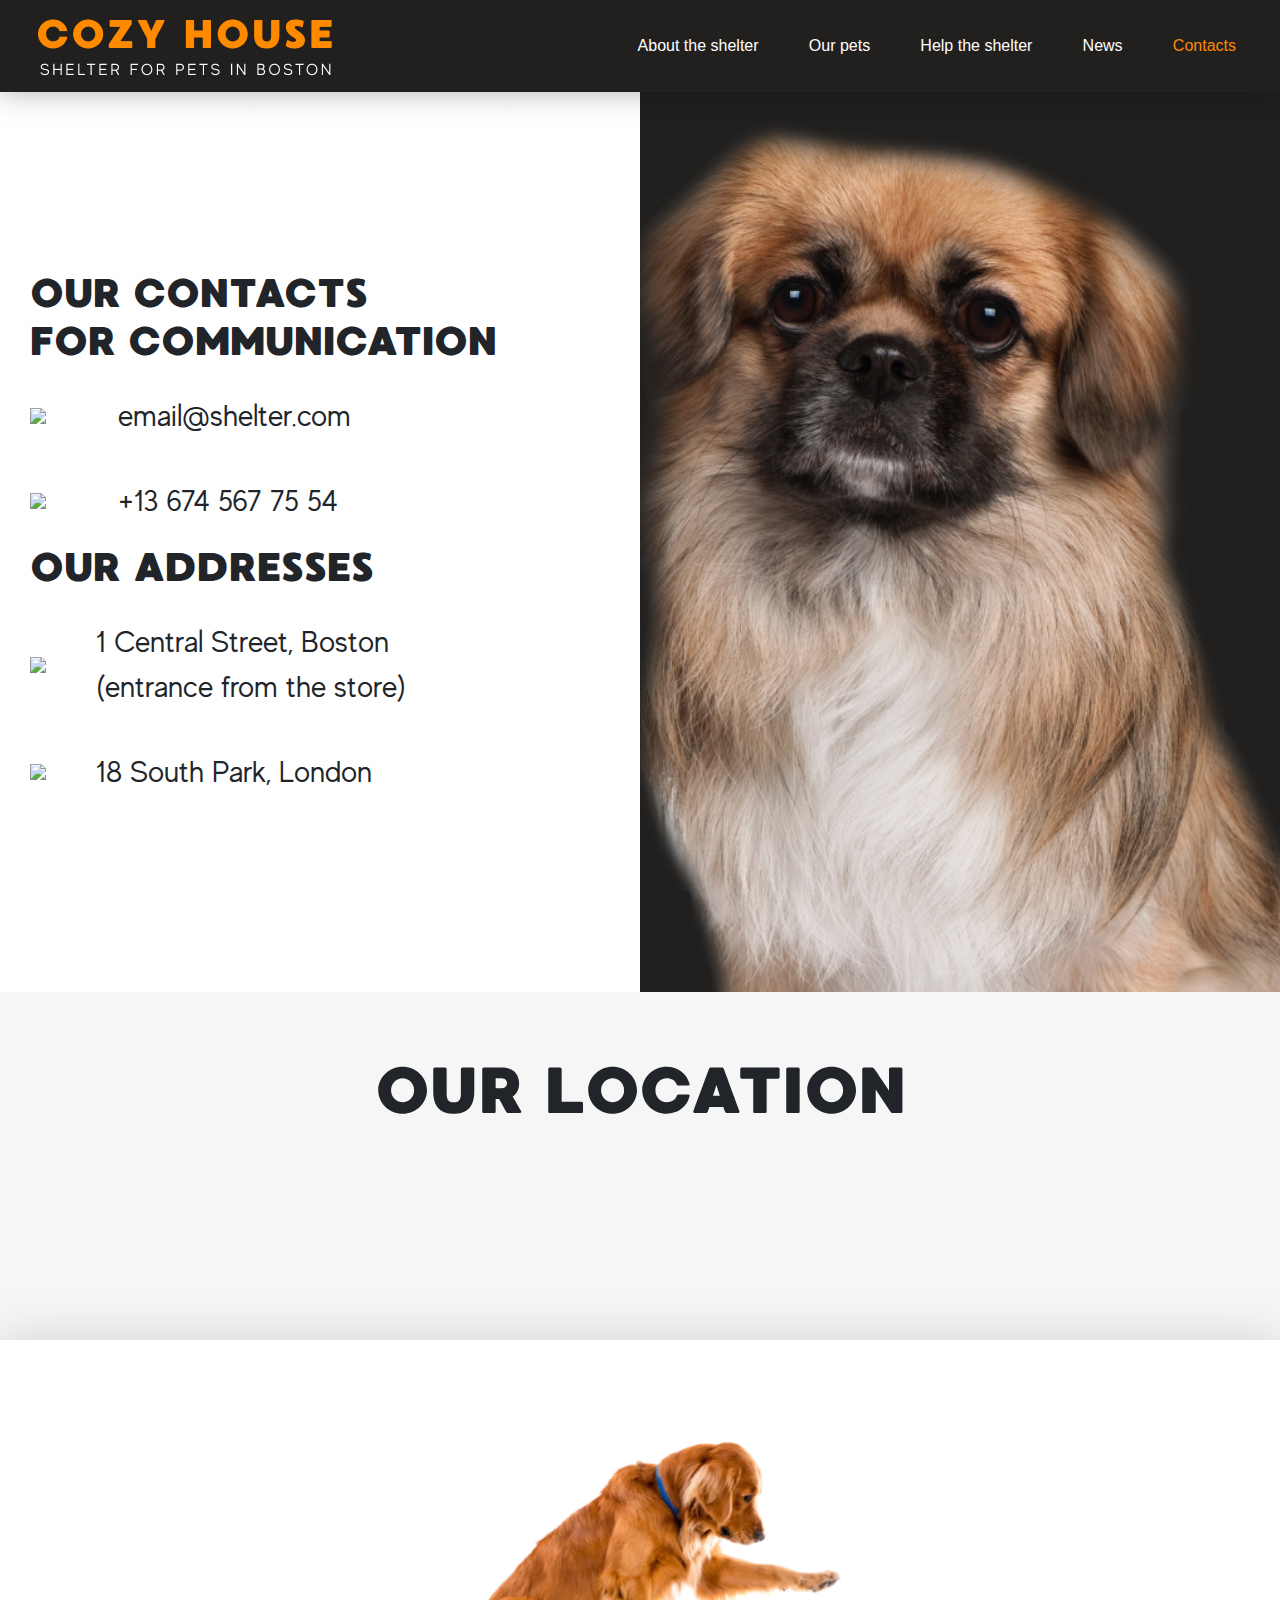
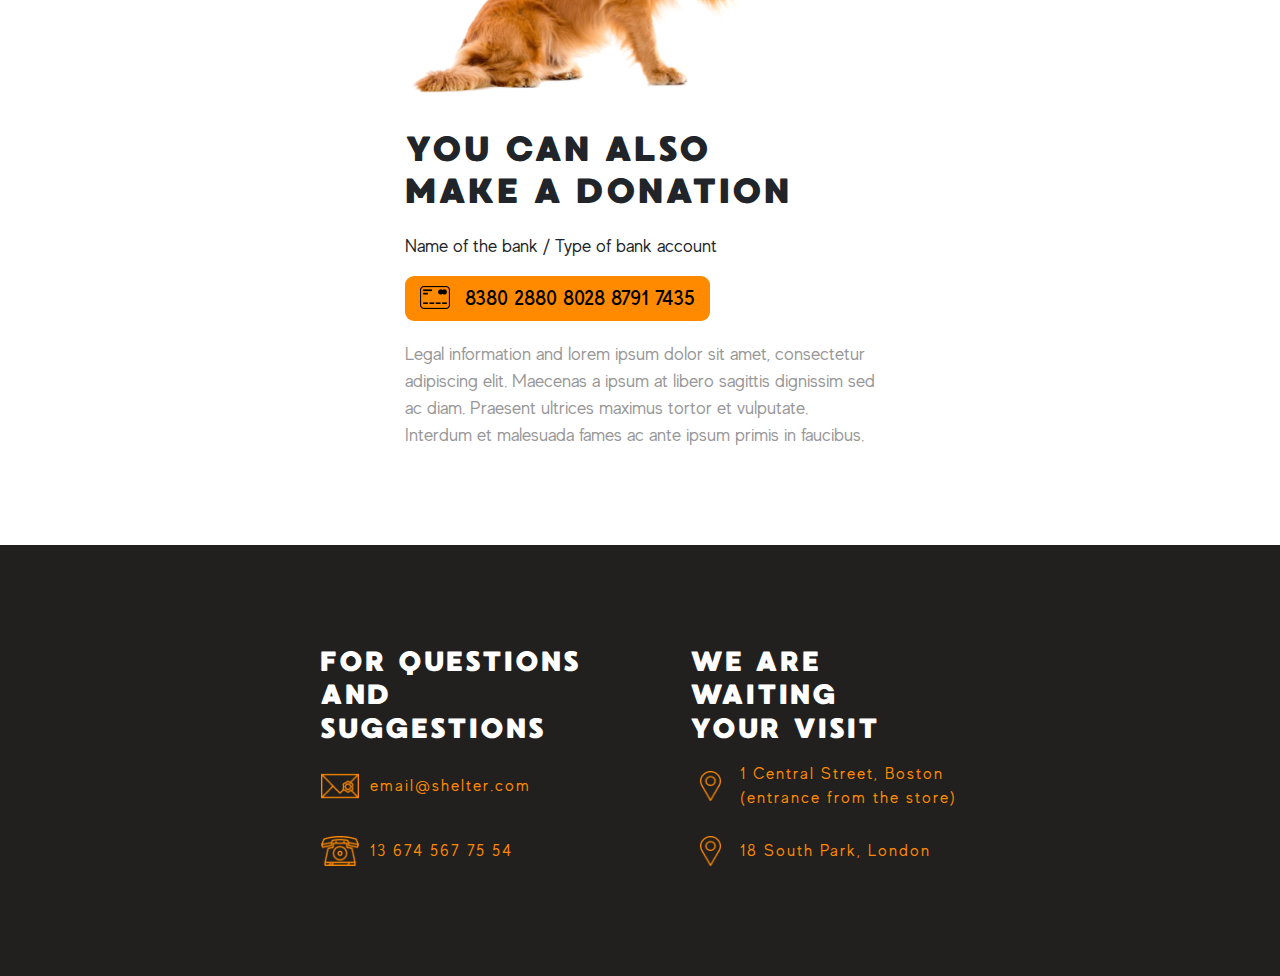
==== commit a80826d7: "Merge branch 'main' of https://github.com/drik-exe/shelter-pet" ====
--- a/contacts.html
+++ b/contacts.html
@@ -12,7 +12,7 @@
 
     <header>
         <nav class="navbar navbar-expand-lg">
-            <a class="navbar-brand" href="#">
+            <a class="navbar-brand" href="index.html">
                 <img src="assets/Logo.png" alt="Logo" style="padding-left: 20px;">
             </a>
             <!-- Тогглер для адаптивного меню -->
@@ -42,10 +42,10 @@
         </nav>
     </header>
 
-    <div class="container-fluid shadow">
-        <div class="row row1">
-            <div class="col-md-6 pattern-background d-flex flex-column justify-content-center" style="padding: 0 0 0 4%;">
-                <h1 style="font-size: 40px;">OUR CONTACTS FOR COMMUNICATION</h1>
+    <div class="container-fluid" style="padding: 0px;">
+        <div class="row2">
+            <div class="pattern-background container1" style="padding: 0 0 0 30px;">
+                <h1 style="font-size: 40px;">OUR CONTACTS<br>FOR COMMUNICATION</h1>
                 <div class="icon_text">
                     <img src="assets/mail.png">
                     <p style="font-size: 30px">email@shelter.com</p>
@@ -56,15 +56,15 @@
                 </div>
                 <h1 style="font-size: 40px;">OUR ADDRESSES</h1>
                 <div class="icon_text">
-                    <img src="assets/pin.png" style = "width: 6%;">
+                    <img src="assets/pin.png" style = "width: 46px;">
                     <p style="font-size: 30px">1 Central Street, Boston  <br> (entrance from the store)</p>
                 </div>
                 <div class="icon_text">
-                    <img src="assets/pin.png" style = "width: 6%;">
+                    <img src="assets/pin.png" style = "width: 46px;">
                     <p style="font-size: 30px">18 South Park, London </p>
                 </div>
             </div>
-            <div class="col-md-6 dog-image" style="height: 100%;"></div>
+            <div class="dog-image" style="height: 100vh;"></div>
         </div>
     </div>
 
--- a/css/contacts.css
+++ b/css/contacts.css
@@ -12,10 +12,33 @@
 
 .dog-image {
     background: url('../assets/dog-contacts.png') no-repeat center center;
-    background-size: 80%;
+    background-size: 80vh;
     background-color: #21201F;
-    background-position: right bottom;
-    margin: 0px 0px 0px auto;
+    width: 50%;
+}
+
+.row2 {
+    display: flex;
+}
+
+.container1 {
+    width: 50%;
+    display: flex;
+    flex-direction: column;
+    justify-content: center;
+}
+
+@media (max-width: 1000px) {
+    .row2 .dog-image {
+        width: 0px;
+        padding: 0px;
+    }
+
+    .container1 {
+        width: 100%;
+        align-items: center;
+        text-align: center;
+    }
 }
 
 .goaltext {
@@ -42,17 +65,12 @@
 }
 
 .icon_text img {
-    width: 9%;
+    width: 68px;
     height: auto;
 }
 
 .icon_text p{
-    margin: 0% 3%;
-}
-
-
-.row1 {
-    height: 900px;
+    margin: 0% 20px;
 }
 
 .white_card {
--- a/css/header_footer_fonts.css
+++ b/css/header_footer_fonts.css
@@ -50,6 +50,21 @@
     align-items: top;
     width: 50%;
     margin: 0px auto;
+}
+
+@media (max-width:1090px)
+{
+    .footer-container {
+        flex-direction: column;
+        align-items: center;  
+        text-align: center;  
+    }
+
+    .column p {
+        display: flex;
+        justify-content: center;
+        margin: 15px auto 0 auto;
+    }
 }
 
 .column h3 {
@@ -162,7 +177,7 @@
     font-size: 20px;
     text-align: center;
     cursor: pointer;
-    transition: all 0.3s ease;
+    transition: all 0.5s ease;
     width: fit-content;
 }
 
@@ -179,4 +194,94 @@
 
 .orange_button:focus {
     outline: none;
-}+}
+
+.donats_content {
+    padding: 70px 10% 80px 10%;
+    display: flex;
+    justify-content: center;
+    flex-wrap: wrap;
+}
+
+@media (max-width: 1270px)
+{
+    .donats_content {
+        align-items: center;
+        text-align: center;
+    }
+
+    .donats_column {
+        justify-content: center;
+        align-items: center;
+    }
+}
+
+.donats_content img {
+    width: 480px;
+    height: fit-content;
+    margin: 0 5% 0 5%;
+}
+
+.donats_column {
+    width: 470px;
+    display: flex;
+    flex-direction: column;
+    justify-self: start;
+}
+
+.donats_column h1 {
+    font-family: 'Waffle';
+    text-transform: uppercase;
+    font-size: 35px;
+    width: 90%;
+    margin: 0 0 20px 0;
+    letter-spacing: 2px;
+}
+
+.donats_column p {
+    font-family: 'Evolve';
+    font-weight: 400;
+    font-size: 18px;
+}
+
+.grey_text {
+    color: #989898;
+    font-size: 17px;
+}
+
+.bank_card {
+    background-color: #FF8A00;
+    border-radius: 9px;
+    color:black;
+    display: flex;
+    width: fit-content;
+    padding: 10px 15px 10px 15px;
+    margin-bottom: 20px;
+    text-decoration: none;
+    transition: all 0.5s ease;
+}
+
+.bank_card:hover {
+    color:black;
+    background-color: orange;
+    text-decoration: none;
+    box-shadow: 0px 0px 15px rgba(0, 0, 0, 0.15);
+}
+
+.bank_card:visited {
+    color:black;
+    text-decoration: none;
+}
+
+.bank_card img{
+    width: 30px;
+    margin: 0;
+}
+
+
+.bank_card h2 {
+    font-family: 'Evolve';
+    font-weight: 500;
+    font-size: 21px;
+    margin: 0 0 0 15px;
+}
